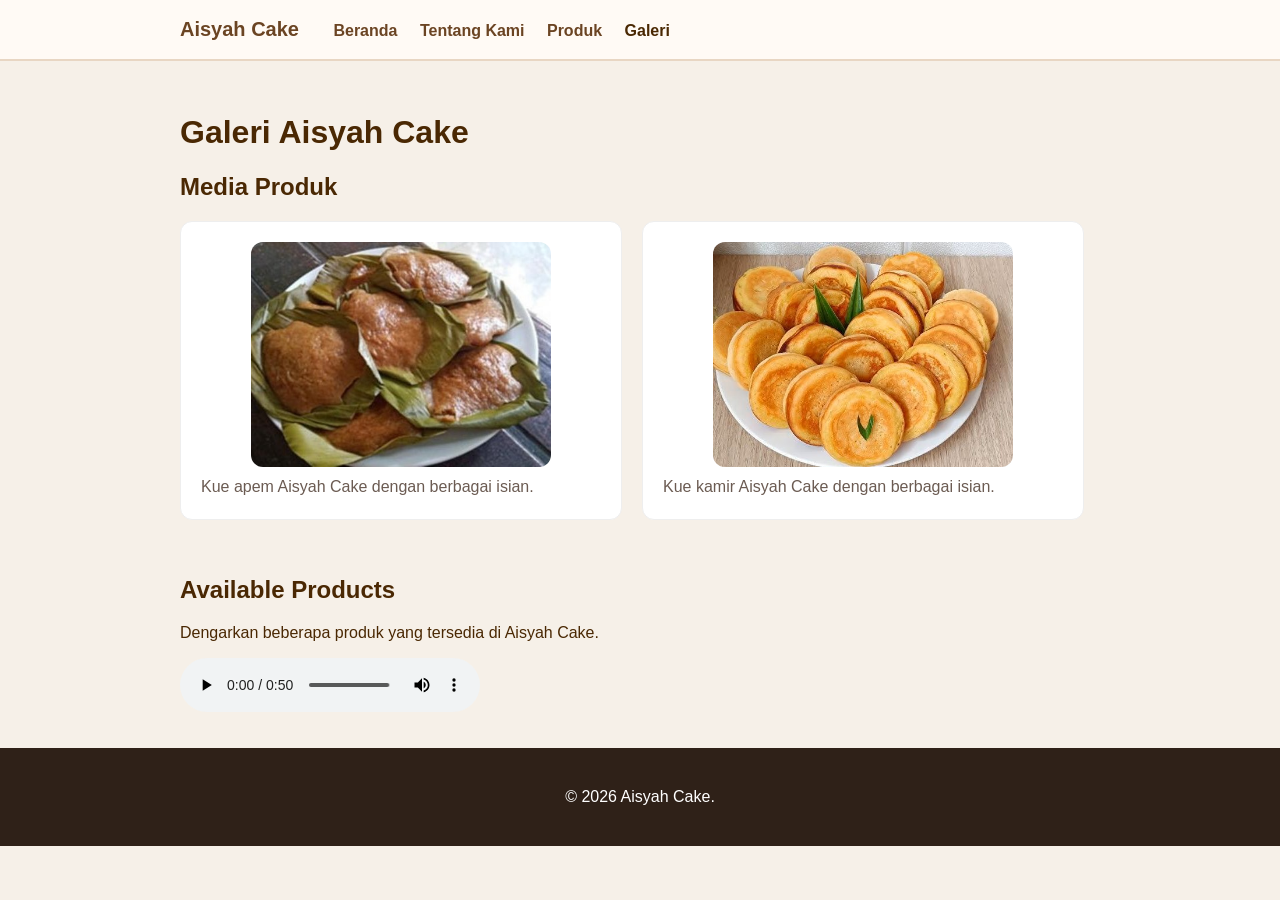
==== galeri.html @ 146e00d0 "feat :menambahkan media tabel dan katalog" ====
<!DOCTYPE html>
<html lang="id">

<head>
    <meta charset="UTF-8">
    <meta name="viewport" content="width=device-width, initial-scale=1.0">
    <title>
        Galeri Aisyah Cake - Website UMKM
    </title>
    <link rel="stylesheet" href="css/style.css">
</head>

<body>
    <a class="skip-link" href="#konten"> Lewati ke konten utama</a>
    <header class="site-header">
        <nav class="nav" aria-label="Navigasi utama">
            <a class="brand" href="index.html">
                Aisyah Cake
            </a>
            <ul>
                <li>
                    <a href="index.html">Beranda</a>
                </li>
                <li>
                    <a href="tentang.html">Tentang Kami</a>
                </li>
                <li>
                    <a href="produk.html">Produk</a>
                </li>
                <li>
                    <a aria-current="page" aria-current="page" href="galeri.html">Galeri</a>
                </li>
            </ul>
        </nav>
    </header>

    <main id="konten" class="page">
        <h1>Galeri Aisyah Cake</h1>
         <section aria-labelledby="media-title">
            <h2 id="media-title">Media Produk </h2>
              <div class="gallery-list">
            <figure class="media-card">
                <img src="assets/images/apem.jpg"
                    alt="Kue apem Aisyah Cake dengan berbagai isian">
                <figcaption>
                    Kue apem Aisyah Cake dengan berbagai isian.
                </figcaption>
            </figure>
            <figure class="media-card">
                <img src="assets/images/kamirpmlg.jpg"
                    alt="Kue kamir Aisyah Cake dengan berbagai isian">
                <figcaption>
                    Kue kamir Aisyah Cake dengan berbagai isian.
                </figcaption>
            </figure>
            <figure class="media-card">
                <img src="assets/images/dongkal.jpeg"
                    alt="Kue dongkal Aisyah Cake dengan berbagai rasa">
                <figcaption>
                    Kue dongkal Aisyah Cake dengan berbagai rasa.
                </figcaption>
            </figure>
            <figure class="media-card">
                <img src="assets/images/ogel.jpg"
                    alt="Kue ogel ogel original Aisyah Cake">
                <figcaption>
                    Ogel Ogel Original Aisyah Cake.
                </figcaption>
            </figure>
            </div>
        </section>

        <section aria-labelledby="audio-title">
            <h2 id="audio-title">
                Available Products
            </h2>
            <p id="audio-note">Dengarkan beberapa produk yang tersedia di Aisyah Cake.</p>
            <audio controls aria-describedby="audio-note" src="assets/audio/aiscake.mp3">
                Browser Anda tidak mendukung pemutar audio.
            </audio>
        </section>

    </main>
    <footer class="site-footer">
        <p> &copy; 2026 Aisyah Cake.</p>
    </footer>

</body>
</html>
---- css/style.css ----
body {
    margin: 0;
    color: #4a2803;
    background: #f6f0e8;
    font-family: Arial, sans-serif;
}

.page {
    max-width: 920px;
    margin: 0 auto;
    padding: 32px 20px;
}


/* HEADER */

.site-header {
    padding: 18px 20px;
    background: #fffaf5;
    border-bottom: 2px solid #e8d6c3;
}

.nav {
    max-width: 920px;
    margin: 0 auto;
}

.brand {
    display: inline-block;
    margin-right: 30px;
    color: #4a2803;
    font-size: 20px;
    font-weight: 800;
    text-decoration: none;
}

.nav ul {
    display: inline-block;
    padding: 0;
    margin: 0;
    list-style: none;
}

.nav li {
    display: inline-block;
    margin-right: 18px;
}

.nav a {
    color: #6b4423;
    text-decoration: none;
    font-weight: 600;
}

.nav a:hover {
    color: #4a2803;
}

.nav a[aria-current="page"] {
    color: #4a2803;
    font-weight: 800;
}


/* SKIP LINK */

.skip-link {
    position: absolute;
    left: -9999px;
    padding: 8px 12px;
    color: white;
    background: #2f2118;
}

.skip-link:focus {
    top: 8px;
    left: 8px;
}


/* FOCUS */

a:focus-visible,
button:focus-visible {
    outline: 3px solid #2563eb;
    outline-offset: 3px;
}


/* HERO */

.hero {
    padding: 36px;
    color: white;
    background: #4a2803;
    border-radius: 24px;
}

.hero img {
    display: block;
    width: 100%;
    max-width: 420px;
    height: auto;
    margin: 24px auto 0;
    border-radius: 16px;
}

.eyebrow {
    margin: 0 0 8px;
    letter-spacing: 0.14em;
    text-transform: uppercase;
}


/* BUTTON */

button {
    padding: 12px 18px;
    color: #4a2803;
    font-weight: 700;
    cursor: pointer;
    background: white;
    border: 0;
    border-radius: 999px;
}


/* IMAGE */

img {
    max-width: 100%;
    height: auto;
}


/* PRODUCT */
.gallery-list {
    display: flex;
    gap: 20px;
    margin-top: 20px;
    overflow-x: auto;
    padding-bottom: 12px;
    scroll-behavior: smooth;
}

.product-list {
    display: grid;
    grid-template-columns: repeat(3, 1fr);
    gap: 20px;
    margin-top: 20px;
}

.product-card {
    padding: 20px;
    background: white;
    border: 1px solid #eee;
    border-radius: 12px;
}

.product-card h3 {
    margin-top: 0;
}

.price {
    font-weight: 700;
}

.product-card figure img {
    display: block;
    width: 100%;
    max-width: 180px;
    height: auto;
    margin: 0 auto;
    border-radius: 12px;
}


/* FIGURE */

figure {
    margin: 0 0 24px;
}

figcaption {
    margin-top: 8px;
    color: #6b5b52;
    line-height: 1.5;
}


/* GALLERY */

.media-card {
    flex: 0 0 400px;
    padding: 20px;
    background: white;
    border: 1px solid #eee;
    border-radius: 12px;
}

.media-card img {
    display: block;
    width: 100%;
    max-width: 300px;
    height: auto;
    margin: 0 auto;
    border-radius: 12px;
}


/* TABLE */

table {
    width: 100%;
    margin-top: 20px;
    background: white;
    border-collapse: collapse;
}

caption {
    margin-bottom: 8px;
    font-weight: 700;
    text-align: left;
}

th,
td {
    padding: 10px;
    text-align: left;
    border: 1px solid #dccbbc;
}

th {
    background: #fffaf5;
}


/* KONTAK */

.kontak {
    padding: 24px;
    margin-top: 40px;
    background: white;
    border: 1px solid #eee;
    border-radius: 12px;
}

.kontak a {
    color: #4a2803;
    font-weight: 700;
}

.kontak a:focus-visible {
    outline: 3px solid #2563eb;
    outline-offset: 3px;
}


/* FOOTER */

.site-footer {
    padding: 24px 20px;
    color: white;
    text-align: center;
    background: #2f2118;
}


/* RESPONSIVE */

@media (max-width: 700px) {
    .product-list {
        grid-template-columns: 1fr;
    }

    .gallery-list {
        grid-template-columns: 1fr;
    }
}
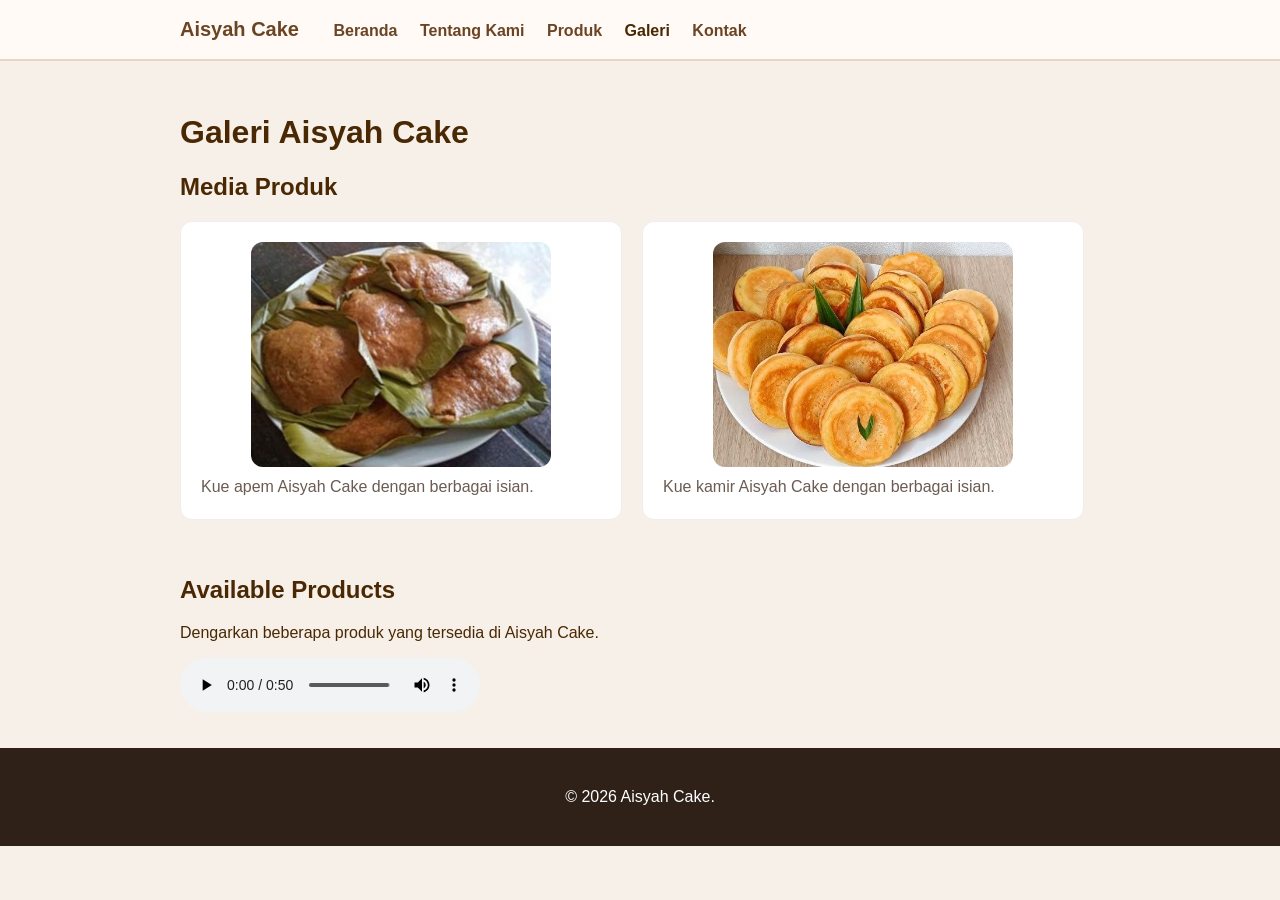
==== commit 16a3bdfd: "feat(P04): tambah form preferensi kontak dan validasi" ====
--- a/galeri.html
+++ b/galeri.html
@@ -29,6 +29,9 @@
                 </li>
                 <li>
                     <a aria-current="page" aria-current="page" href="galeri.html">Galeri</a>
+                </li>
+                <li>
+                    <a href="kontak.html">Kontak</a>
                 </li>
             </ul>
         </nav>
--- a/css/style.css
+++ b/css/style.css
@@ -276,4 +276,22 @@
     .gallery-list {
         grid-template-columns: 1fr;
     }
+}
+
+/* FORM */
+.field {
+     margin-bottom: 16px; 
+    }
+.field label {
+     display: block;
+     margin-bottom: 6px; 
+    }
+fieldset { 
+     margin: 0 0 16px; 
+    }
+#preview-form { 
+    padding: 16px; 
+    white-space: pre-wrap; 
+    background: white; 
+    border: 1px solid #dccbbc; 
 }
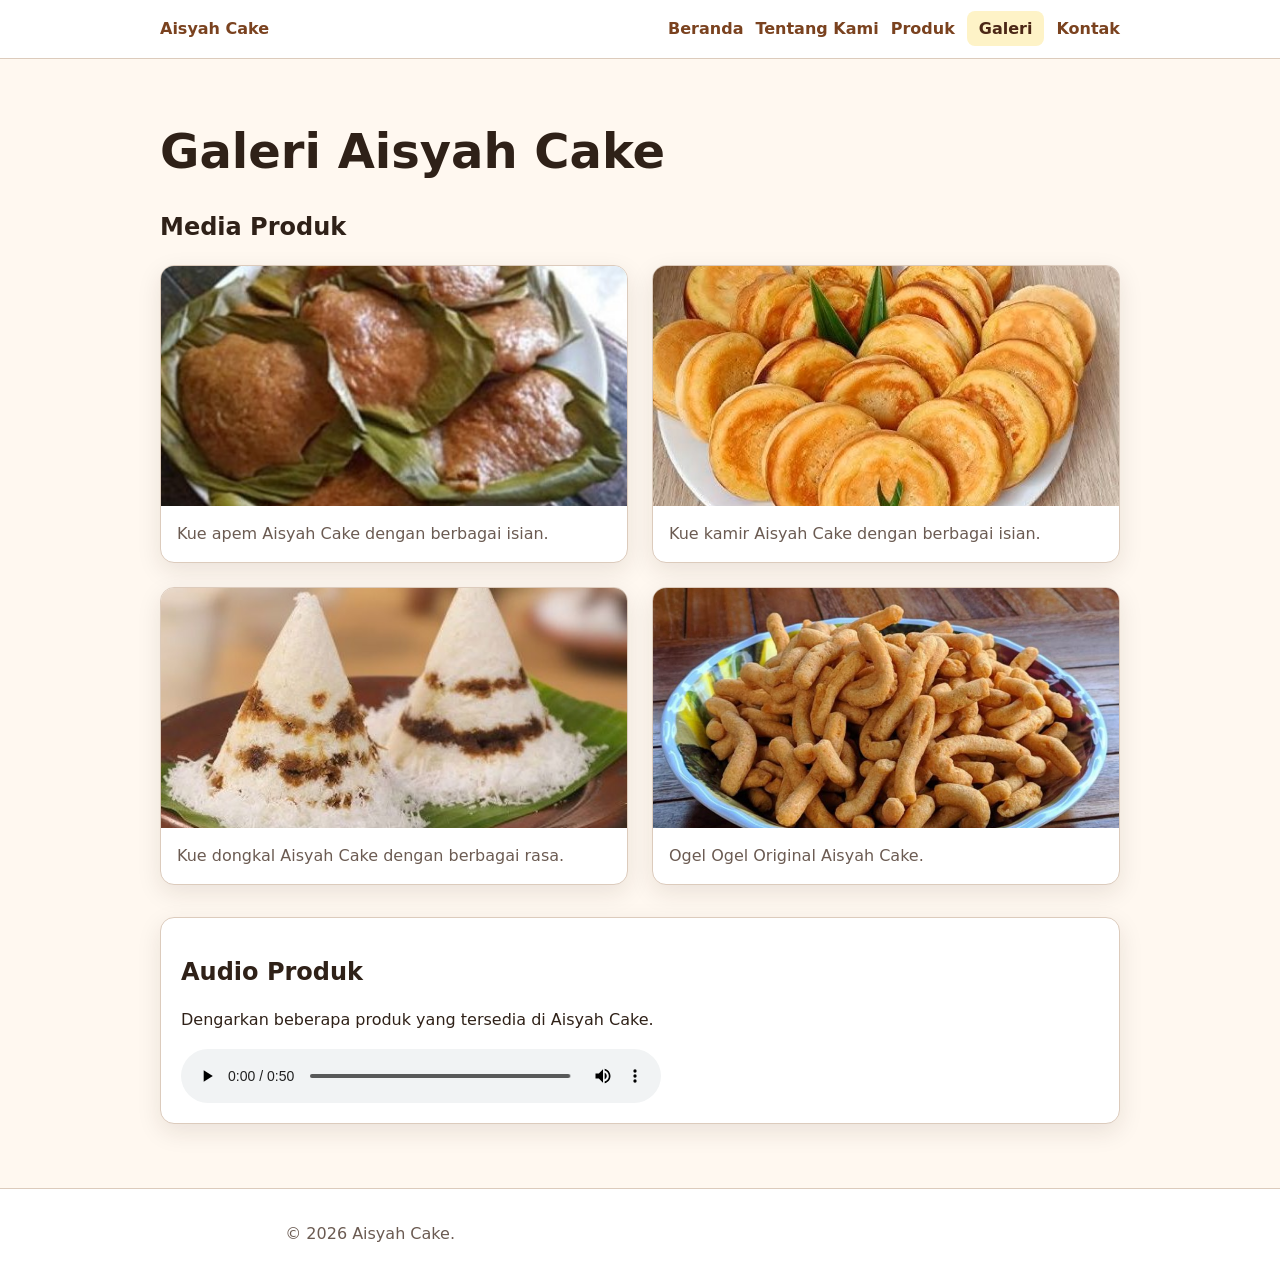
==== commit 46e43c9f: "feat(p06): implementasi layout grid dan flexbox" ====
--- a/galeri.html
+++ b/galeri.html
@@ -28,7 +28,7 @@
                     <a href="produk.html">Produk</a>
                 </li>
                 <li>
-                    <a aria-current="page" aria-current="page" href="galeri.html">Galeri</a>
+                    <a aria-current="page" href="galeri.html">Galeri</a>
                 </li>
                 <li>
                     <a href="kontak.html">Kontak</a>
@@ -73,15 +73,16 @@
             </div>
         </section>
 
-        <section aria-labelledby="audio-title">
-            <h2 id="audio-title">
-                Available Products
-            </h2>
-            <p id="audio-note">Dengarkan beberapa produk yang tersedia di Aisyah Cake.</p>
-            <audio controls aria-describedby="audio-note" src="assets/audio/aiscake.mp3">
-                Browser Anda tidak mendukung pemutar audio.
-            </audio>
-        </section>
+<section aria-labelledby="audio-title" class="gallery-audio">
+    <h2 id="audio-title">Audio Produk</h2>
+    <p id="audio-note">
+        Dengarkan beberapa produk yang tersedia di Aisyah Cake.
+    </p>
+    <audio
+        controls
+        aria-describedby="audio-note"
+        src="assets/audio/aiscake.mp3">Browser Anda tidak mendukung pemutar audio.</audio>
+</section>
 
     </main>
     <footer class="site-footer">
--- a/css/style.css
+++ b/css/style.css
@@ -1,297 +1,618 @@
+:root {
+    /* Token warna */
+    --color-primary: #7a421f;
+    --color-primary-strong: #4b2715;
+    --color-text: #2f2118;
+    --color-muted: #6b5b52;
+    --color-surface: #ffffff;
+    --color-surface-soft: #fff8f0;
+    --color-border: #dccbbc;
+    --color-focus: #1d4ed8;
+
+    /* Token tugas mandiri */
+    --color-accent: #d97706;
+    --color-success: #166534;
+    --color-success-soft: #f0fdf4;
+    --color-danger: #b91c1c;
+    --color-danger-soft: #fef2f2;
+
+    /* Token spasi */
+    --space-1: 0.5rem;
+    --space-2: 0.75rem;
+    --space-3: 1rem;
+    --space-4: 1.5rem;
+    --space-5: 2rem;
+    --space-6: 2.5rem;
+
+    /* Token radius dan bayangan */
+    --radius-sm: 0.5rem;
+    --radius-md: 0.875rem;
+    --radius-lg: 1.25rem;
+    --shadow-card: 0 0.5rem 1.5rem rgb(47 33 24 / 0.1);
+}
+
+*,
+*::before,
+*::after {
+    box-sizing: border-box;
+}
+
+html {
+    color-scheme: light;
+}
+
 body {
     margin: 0;
-    color: #4a2803;
-    background: #f6f0e8;
-    font-family: Arial, sans-serif;
-}
-
-.page {
-    max-width: 920px;
-    margin: 0 auto;
-    padding: 32px 20px;
-}
-
-
-/* HEADER */
-
-.site-header {
-    padding: 18px 20px;
-    background: #fffaf5;
-    border-bottom: 2px solid #e8d6c3;
-}
-
-.nav {
-    max-width: 920px;
-    margin: 0 auto;
-}
-
-.brand {
-    display: inline-block;
-    margin-right: 30px;
-    color: #4a2803;
-    font-size: 20px;
-    font-weight: 800;
-    text-decoration: none;
-}
-
-.nav ul {
-    display: inline-block;
-    padding: 0;
-    margin: 0;
-    list-style: none;
-}
-
-.nav li {
-    display: inline-block;
-    margin-right: 18px;
-}
-
-.nav a {
-    color: #6b4423;
-    text-decoration: none;
-    font-weight: 600;
-}
-
-.nav a:hover {
-    color: #4a2803;
-}
-
-.nav a[aria-current="page"] {
-    color: #4a2803;
-    font-weight: 800;
-}
-
-
-/* SKIP LINK */
-
-.skip-link {
-    position: absolute;
-    left: -9999px;
-    padding: 8px 12px;
-    color: white;
-    background: #2f2118;
-}
-
-.skip-link:focus {
-    top: 8px;
-    left: 8px;
-}
-
-
-/* FOCUS */
-
-a:focus-visible,
-button:focus-visible {
-    outline: 3px solid #2563eb;
-    outline-offset: 3px;
-}
-
-
-/* HERO */
-
-.hero {
-    padding: 36px;
-    color: white;
-    background: #4a2803;
-    border-radius: 24px;
-}
-
-.hero img {
-    display: block;
-    width: 100%;
-    max-width: 420px;
-    height: auto;
-    margin: 24px auto 0;
-    border-radius: 16px;
-}
-
-.eyebrow {
-    margin: 0 0 8px;
-    letter-spacing: 0.14em;
-    text-transform: uppercase;
-}
-
-
-/* BUTTON */
-
-button {
-    padding: 12px 18px;
-    color: #4a2803;
-    font-weight: 700;
-    cursor: pointer;
-    background: white;
-    border: 0;
-    border-radius: 999px;
-}
-
-
-/* IMAGE */
-
+    color: var(--color-text);
+    background: var(--color-surface-soft);
+    font-family: system-ui, -apple-system, BlinkMacSystemFont, "Segoe UI", sans-serif;
+    font-size: 1rem;
+    line-height: 1.6;
+}
+
+/* Media, tautan, dan fokus keyboard */
 img {
     max-width: 100%;
     height: auto;
 }
 
-
-/* PRODUCT */
-.gallery-list {
+a {
+    color: var(--color-primary);
+}
+
+a:hover {
+    color: var(--color-primary-strong);
+}
+
+:focus-visible {
+    outline: 3px solid var(--color-focus);
+    outline-offset: 3px;
+}
+
+/* Skip link */
+.skip-link {
+    position: absolute;
+    top: -5rem;
+    left: var(--space-3);
+    padding: var(--space-2) var(--space-3);
+    color: var(--color-surface);
+    background: var(--color-text);
+}
+
+.skip-link:focus {
+    top: var(--space-3);
+}
+
+/* Header dan navigasi Flexbox */
+.site-header,
+.site-footer {
+    padding: var(--space-3) var(--space-4);
+    background: var(--color-surface);
+    border-bottom: 1px solid var(--color-border);
+}
+
+.nav,
+.page {
+    width: min(100% - 2rem, 60rem);
+    margin-inline: auto;
+}
+
+.nav {
     display: flex;
-    gap: 20px;
-    margin-top: 20px;
-    overflow-x: auto;
-    padding-bottom: 12px;
-    scroll-behavior: smooth;
+    align-items: center;
+    justify-content: space-between;
+    flex-wrap: wrap;
+    gap: var(--space-3);
+}
+
+.brand {
+    display: inline-block;
+    flex-shrink: 0;
+    margin: 0;
+    color: var(--color-text);
+    font-weight: 800;
+    text-decoration: none;
+}
+
+.nav ul {
+    display: flex;
+    align-items: center;
+    flex-wrap: wrap;
+    gap: var(--space-2);
+    padding: 0;
+    margin: 0;
+    list-style: none;
+}
+
+.nav li {
+    margin: 0;
+}
+
+.nav a {
+    color: var(--color-primary);
+    font-weight: 600;
+    text-decoration: none;
+}
+
+.nav a:hover {
+    color: var(--color-primary-strong);
+}
+
+.nav a[aria-current="page"] {
+    padding: var(--space-1) var(--space-2);
+    color: var(--color-primary-strong);
+    font-weight: 700;
+    background: #fef3c7;
+    border-radius: var(--radius-sm);
+}
+
+.page {
+    padding-block: var(--space-5);
+}
+
+/* Tipografi */
+h1,
+h2,
+h3 {
+    line-height: 1.2;
+    text-wrap: balance;
+}
+
+h1 {
+    font-size: clamp(2rem, 6vw, 3rem);
+}
+
+p,
+li {
+    max-width: 68ch;
+}
+
+.eyebrow {
+    color: var(--color-primary);
+    font-weight: 800;
+    letter-spacing: 0.08em;
+    text-transform: uppercase;
+}
+
+.price {
+    color: var(--color-primary-strong);
+    font-weight: 800;
+}
+
+/* Tombol */
+.button,
+button {
+    display: inline-block;
+    padding: var(--space-2) var(--space-3);
+    color: var(--color-surface);
+    font: inherit;
+    font-weight: 700;
+    text-decoration: none;
+    cursor: pointer;
+    background: var(--color-primary);
+    border: 0;
+    border-radius: var(--radius-sm);
+}
+
+.button:hover,
+button:hover {
+    color: var(--color-surface);
+    background: var(--color-primary-strong);
+}
+
+/* Hero Beranda CSS Grid */
+.hero {
+    display: grid;
+    grid-template-columns: minmax(0, 1.2fr) minmax(0, 0.8fr);
+    align-items: center;
+    gap: var(--space-5);
+    padding: var(--space-5);
+    color: var(--color-surface);
+    background: var(--color-primary);
+    border: 2px solid var(--color-accent);
+    border-radius: var(--radius-lg);
+}
+
+.hero-content,
+.hero-media {
+    min-width: 0;
+}
+
+.hero-content h1 {
+    margin-block: var(--space-2);
+}
+
+.hero-content p {
+    max-width: 55ch;
+}
+
+.hero .eyebrow {
+    color: #fef3c7;
+}
+
+.hero-media img {
+    display: block;
+    width: 100%;
+    max-width: none;
+    height: auto;
+    margin: 0;
+    border-radius: var(--radius-md);
+}
+
+.hero #promoButton {
+    color: var(--color-text);
+    background: #fef3c7;
+}
+
+.hero #promoButton:hover {
+    color: var(--color-text);
+    background: #fde68a;
+}
+
+/* Gaya dasar Card */
+.product-card,
+.media-card {
+    padding: var(--space-3);
+    background: var(--color-surface);
+    border: 1px solid var(--color-border);
+    border-radius: var(--radius-md);
+    box-shadow: var(--shadow-card);
+}
+
+/* Produk unggulan dan kartu Grid + Flexbox */
+.produk-unggulan,
+.kontak {
+    margin-top: var(--space-5);
+}
+
+.produk-unggulan > h2 {
+    margin-bottom: var(--space-4);
 }
 
 .product-list {
     display: grid;
-    grid-template-columns: repeat(3, 1fr);
-    gap: 20px;
-    margin-top: 20px;
+    grid-template-columns: repeat(3, minmax(0, 1fr));
+    align-items: stretch;
+    gap: var(--space-4);
 }
 
 .product-card {
-    padding: 20px;
-    background: white;
-    border: 1px solid #eee;
-    border-radius: 12px;
+    display: flex;
+    flex-direction: column;
+    min-width: 0;
+    margin: 0;
 }
 
 .product-card h3 {
-    margin-top: 0;
-}
-
-.price {
-    font-weight: 700;
+    margin-top: var(--space-3);
+    margin-bottom: var(--space-2);
+}
+
+.product-card figure {
+    margin: 0;
 }
 
 .product-card figure img {
     display: block;
     width: 100%;
-    max-width: 180px;
+    max-width: none;
     height: auto;
     margin: 0 auto;
-    border-radius: 12px;
-}
-
-
-/* FIGURE */
+    border-radius: var(--radius-md);
+}
+
+.product-card p {
+    overflow-wrap: break-word;
+}
+
+.product-card .price {
+    margin-top: auto;
+    padding-top: var(--space-2);
+}
+
+/* Tentang Kami Grid */
+.about-intro {
+    display: grid;
+    grid-template-columns: minmax(0, 1.1fr) minmax(0, 0.9fr);
+    align-items: center;
+    gap: var(--space-5);
+    margin-bottom: var(--space-5);
+}
+
+.about-content,
+.about-image {
+    min-width: 0;
+}
+
+.about-image img {
+    display: block;
+    width: 100%;
+    height: auto;
+    border-radius: var(--radius-md);
+    object-fit: cover;
+}
+
+.about-values {
+    padding: var(--space-4);
+    margin-bottom: var(--space-5);
+    background: var(--color-surface-soft);
+    border: 1px solid var(--color-border);
+    border-radius: var(--radius-md);
+}
+
+.about-values ul {
+    padding-left: var(--space-4);
+    line-height: 1.9;
+}
+
+/* Kategori dan daftar harga produk */
+.product-categories,
+.product-prices {
+    margin-block: var(--space-5);
+}
+
+.category-list {
+    display: flex;
+    flex-wrap: wrap;
+    gap: var(--space-2);
+    padding: 0;
+    list-style: none;
+}
+
+.category-list li {
+    padding: 0.6rem 1rem;
+    color: var(--color-primary);
+    background: #fff3e6;
+    border: 1px solid #e5c8ad;
+    border-radius: 999px;
+}
+
+.table-wrapper {
+    width: 100%;
+    overflow-x: auto;
+}
+
+table {
+    width: 100%;
+    margin-block: var(--space-3);
+    background: var(--color-surface);
+    border: 1px solid var(--color-border);
+    border-collapse: collapse;
+    box-shadow: var(--shadow-card);
+}
+
+.table-wrapper table {
+    margin-top: 0;
+}
+
+caption {
+    padding: var(--space-2);
+    margin-bottom: var(--space-2);
+    color: var(--color-muted);
+    font-weight: 700;
+    text-align: left;
+}
+
+th,
+td {
+    padding: var(--space-2);
+    text-align: left;
+    vertical-align: top;
+    background: var(--color-surface);
+    border: 1px solid var(--color-border);
+}
+
+th {
+    background: var(--color-surface-soft);
+}
+
+.table-wrapper thead th {
+    color: var(--color-surface);
+    background: var(--color-primary);
+}
+
+.table-wrapper tbody tr:nth-child(even) th,
+.table-wrapper tbody tr:nth-child(even) td {
+    background: var(--color-surface-soft);
+}
+
+/* Galeri CSS Grid */
+.gallery-list {
+    display: grid;
+    grid-template-columns: repeat(2, minmax(0, 1fr));
+    gap: var(--space-4);
+    margin-top: var(--space-4);
+}
+
+.media-card {
+    min-width: 0;
+    margin: 0;
+    padding: 0;
+    overflow: hidden;
+}
 
 figure {
-    margin: 0 0 24px;
-}
-
-figcaption {
-    margin-top: 8px;
-    color: #6b5b52;
-    line-height: 1.5;
-}
-
-
-/* GALLERY */
-
-.media-card {
-    flex: 0 0 400px;
-    padding: 20px;
-    background: white;
-    border: 1px solid #eee;
-    border-radius: 12px;
+    margin: 0;
 }
 
 .media-card img {
     display: block;
     width: 100%;
-    max-width: 300px;
-    height: auto;
-    margin: 0 auto;
-    border-radius: 12px;
-}
-
-
-/* TABLE */
-
-table {
-    width: 100%;
-    margin-top: 20px;
-    background: white;
-    border-collapse: collapse;
-}
-
-caption {
-    margin-bottom: 8px;
+    height: 15rem;
+    object-fit: cover;
+}
+
+figcaption {
+    padding: var(--space-3);
+    color: var(--color-muted);
+    line-height: 1.5;
+}
+
+audio {
+    max-width: 100%;
+}
+
+.gallery-audio {
+    padding: 1.25rem;
+    margin-top: var(--space-5);
+    background: var(--color-surface);
+    border: 1px solid var(--color-border);
+    border-radius: var(--radius-md);
+    box-shadow: var(--shadow-card);
+}
+
+.gallery-audio audio {
+    display: block;
+    width: 100%;
+    max-width: 30rem;
+}
+
+/* Kontak dan formulir */
+.kontak {
+    padding: var(--space-4);
+    background: var(--color-surface);
+    border: 1px solid var(--color-border);
+    border-radius: var(--radius-md);
+    box-shadow: var(--shadow-card);
+}
+
+.kontak a {
+    color: var(--color-primary);
     font-weight: 700;
-    text-align: left;
-}
-
-th,
-td {
-    padding: 10px;
-    text-align: left;
-    border: 1px solid #dccbbc;
-}
-
-th {
-    background: #fffaf5;
-}
-
-
-/* KONTAK */
-
-.kontak {
-    padding: 24px;
-    margin-top: 40px;
-    background: white;
-    border: 1px solid #eee;
-    border-radius: 12px;
-}
-
-.kontak a {
-    color: #4a2803;
+}
+
+#form-kontak {
+    display: grid;
+    grid-template-columns: repeat(2, minmax(0, 1fr));
+    gap: 1.25rem;
+    padding: var(--space-3);
+    margin-top: var(--space-4);
+    background: var(--color-surface);
+    border: 1px solid var(--color-border);
+    border-radius: var(--radius-md);
+    box-shadow: var(--shadow-card);
+}
+
+#form-kontak .field {
+    display: flex;
+    flex-direction: column;
+    gap: 0.45rem;
+    min-width: 0;
+    margin: 0;
+}
+
+.field label,
+legend {
+    display: block;
+    margin-bottom: var(--space-1);
     font-weight: 700;
 }
 
+#form-kontak input:not([type="radio"]),
+#form-kontak select,
+#form-kontak textarea {
+    width: 100%;
+    max-width: 100%;
+    padding: var(--space-2);
+    color: inherit;
+    font: inherit;
+    background: var(--color-surface);
+    border: 1px solid var(--color-border);
+    border-radius: var(--radius-sm);
+}
+
+input[type="radio"],
+input[type="checkbox"] {
+    width: auto;
+}
+
+fieldset {
+    min-width: 0;
+    padding: var(--space-3);
+    margin: 0 0 var(--space-3);
+    border: 1px solid var(--color-border);
+    border-radius: var(--radius-sm);
+}
+
+#form-kontak fieldset {
+    display: flex;
+    flex-direction: column;
+    gap: var(--space-2);
+    margin: 0;
+    padding: var(--space-3);
+    border-radius: var(--radius-md);
+}
+
+#form-kontak legend {
+    padding: 0 0.35rem;
+}
+
+#form-kontak .field:has(textarea),
+#form-kontak button {
+    grid-column: 1 / -1;
+}
+
+#form-kontak textarea {
+    resize: vertical;
+}
+
+#form-kontak button {
+    justify-self: start;
+}
+
+#form-kontak button:hover {
+    background: var(--color-primary-strong);
+}
+
+#form-kontak input:focus-visible,
+#form-kontak select:focus-visible,
+#form-kontak textarea:focus-visible,
+#form-kontak button:focus-visible,
+.nav a:focus-visible,
+.hero button:focus-visible,
 .kontak a:focus-visible {
-    outline: 3px solid #2563eb;
+    outline: 3px solid var(--color-focus);
     outline-offset: 3px;
 }
 
-
-/* FOOTER */
-
+/* Preview form dan status */
+.contact-preview {
+    margin-top: var(--space-5);
+}
+
+#preview-form {
+    overflow-x: auto;
+    padding: var(--space-3);
+    white-space: pre-wrap;
+    overflow-wrap: anywhere;
+    background: var(--color-surface);
+    border: 1px solid var(--color-border);
+    border-radius: var(--radius-sm);
+}
+
+#preview-form.status-success {
+    margin-block: var(--space-3);
+    padding: var(--space-2) var(--space-3);
+    color: var(--color-success);
+    background: var(--color-success-soft);
+    border: 2px solid var(--color-success);
+    font-weight: 700;
+}
+
+#preview-form.status-danger {
+    margin-block: var(--space-3);
+    padding: var(--space-2) var(--space-3);
+    color: var(--color-danger);
+    background: var(--color-danger-soft);
+    border: 2px solid var(--color-danger);
+    font-weight: 700;
+}
+
+/* Footer */
 .site-footer {
-    padding: 24px 20px;
-    color: white;
+    margin-top: var(--space-5);
+    color: var(--color-muted);
     text-align: center;
-    background: #2f2118;
-}
-
-
-/* RESPONSIVE */
-
-@media (max-width: 700px) {
-    .product-list {
-        grid-template-columns: 1fr;
-    }
-
-    .gallery-list {
-        grid-template-columns: 1fr;
-    }
-}
-
-/* FORM */
-.field {
-     margin-bottom: 16px; 
-    }
-.field label {
-     display: block;
-     margin-bottom: 6px; 
-    }
-fieldset { 
-     margin: 0 0 16px; 
-    }
-#preview-form { 
-    padding: 16px; 
-    white-space: pre-wrap; 
-    background: white; 
-    border: 1px solid #dccbbc; 
-}+    border-top: 1px solid var(--color-border);
+    border-bottom: 0;
+}
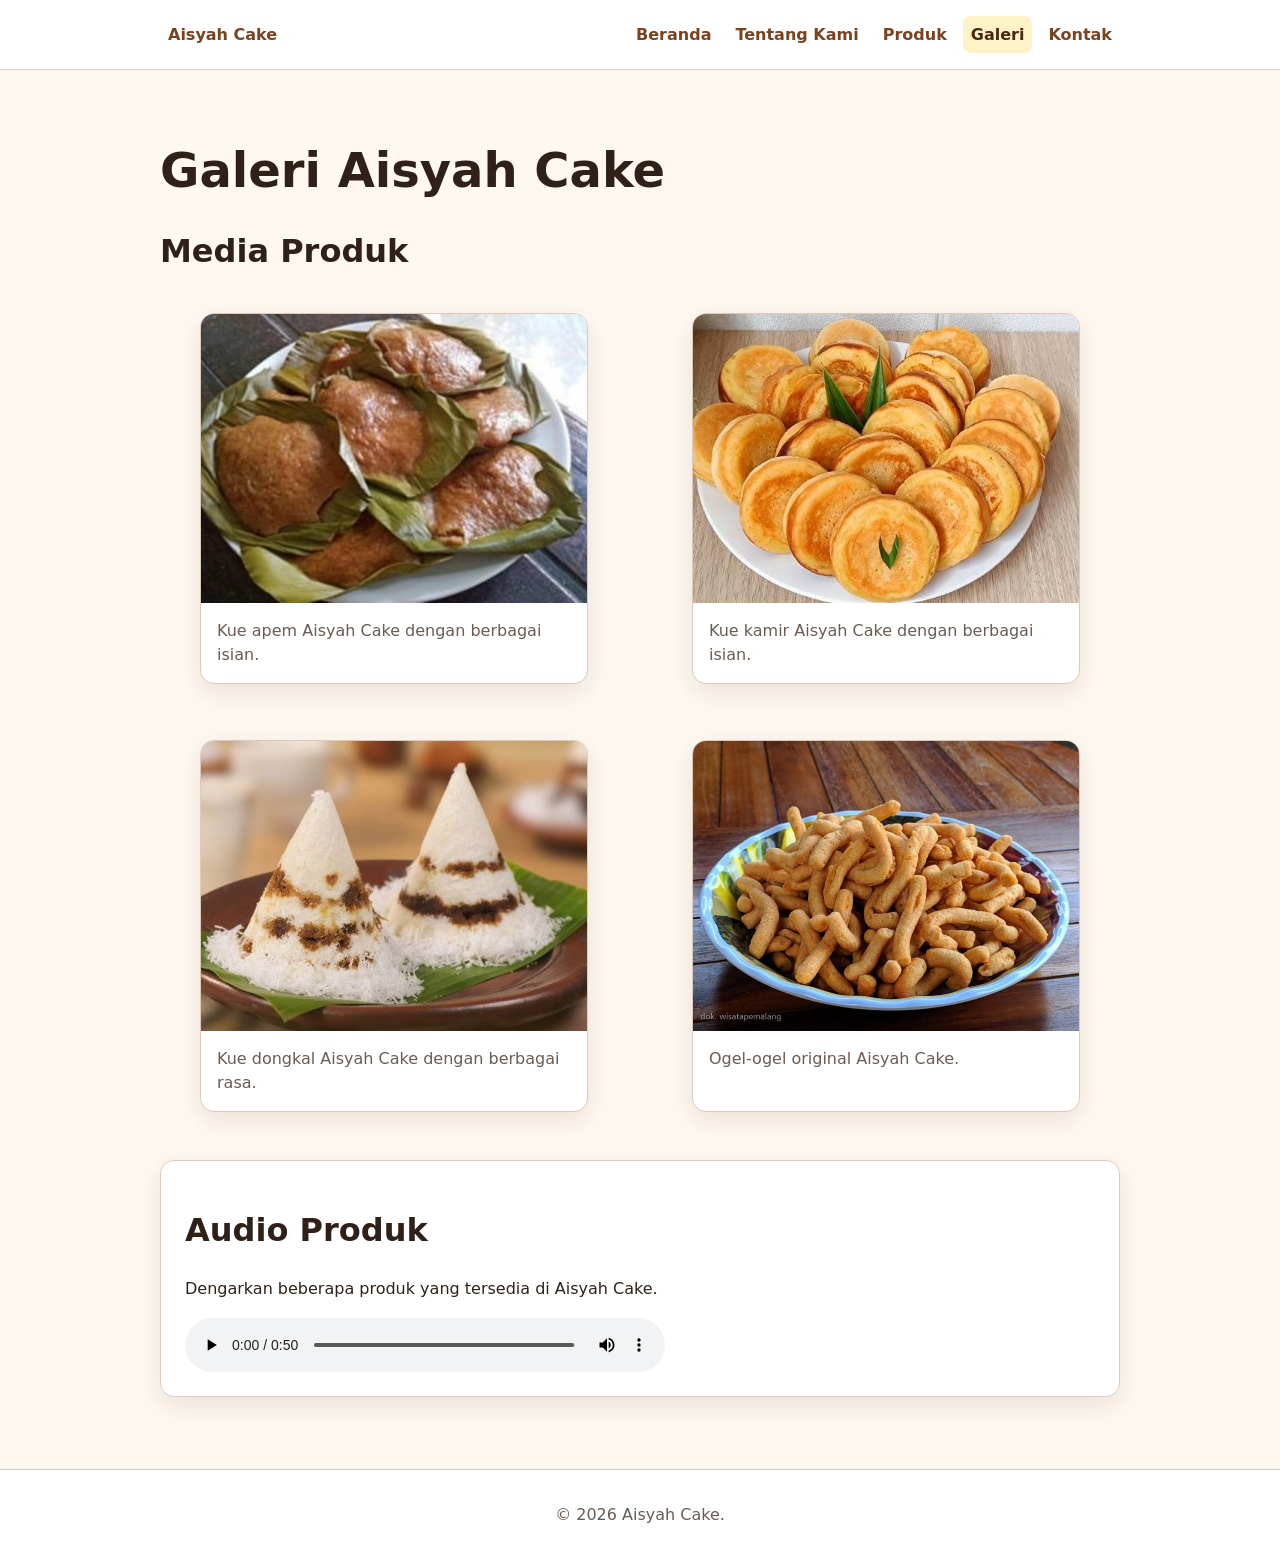
==== commit c418f2d5: "feat(p07): audit responsivitas website" ====
--- a/galeri.html
+++ b/galeri.html
@@ -1,93 +1,43 @@
 <!DOCTYPE html>
 <html lang="id">
-
 <head>
-    <meta charset="UTF-8">
-    <meta name="viewport" content="width=device-width, initial-scale=1.0">
-    <title>
-        Galeri Aisyah Cake - Website UMKM
-    </title>
-    <link rel="stylesheet" href="css/style.css">
+  <meta charset="UTF-8">
+  <meta name="viewport" content="width=device-width, initial-scale=1">
+  <meta name="description" content="Galeri produk dan audio Aisyah Cake.">
+  <title>Galeri Aisyah Cake - Website UMKM</title>
+  <link rel="stylesheet" href="css/style.css">
 </head>
-
 <body>
-    <a class="skip-link" href="#konten"> Lewati ke konten utama</a>
-    <header class="site-header">
-        <nav class="nav" aria-label="Navigasi utama">
-            <a class="brand" href="index.html">
-                Aisyah Cake
-            </a>
-            <ul>
-                <li>
-                    <a href="index.html">Beranda</a>
-                </li>
-                <li>
-                    <a href="tentang.html">Tentang Kami</a>
-                </li>
-                <li>
-                    <a href="produk.html">Produk</a>
-                </li>
-                <li>
-                    <a aria-current="page" href="galeri.html">Galeri</a>
-                </li>
-                <li>
-                    <a href="kontak.html">Kontak</a>
-                </li>
-            </ul>
-        </nav>
-    </header>
-
-    <main id="konten" class="page">
-        <h1>Galeri Aisyah Cake</h1>
-         <section aria-labelledby="media-title">
-            <h2 id="media-title">Media Produk </h2>
-              <div class="gallery-list">
-            <figure class="media-card">
-                <img src="assets/images/apem.jpg"
-                    alt="Kue apem Aisyah Cake dengan berbagai isian">
-                <figcaption>
-                    Kue apem Aisyah Cake dengan berbagai isian.
-                </figcaption>
-            </figure>
-            <figure class="media-card">
-                <img src="assets/images/kamirpmlg.jpg"
-                    alt="Kue kamir Aisyah Cake dengan berbagai isian">
-                <figcaption>
-                    Kue kamir Aisyah Cake dengan berbagai isian.
-                </figcaption>
-            </figure>
-            <figure class="media-card">
-                <img src="assets/images/dongkal.jpeg"
-                    alt="Kue dongkal Aisyah Cake dengan berbagai rasa">
-                <figcaption>
-                    Kue dongkal Aisyah Cake dengan berbagai rasa.
-                </figcaption>
-            </figure>
-            <figure class="media-card">
-                <img src="assets/images/ogel.jpg"
-                    alt="Kue ogel ogel original Aisyah Cake">
-                <figcaption>
-                    Ogel Ogel Original Aisyah Cake.
-                </figcaption>
-            </figure>
-            </div>
-        </section>
-
-<section aria-labelledby="audio-title" class="gallery-audio">
-    <h2 id="audio-title">Audio Produk</h2>
-    <p id="audio-note">
-        Dengarkan beberapa produk yang tersedia di Aisyah Cake.
-    </p>
-    <audio
-        controls
-        aria-describedby="audio-note"
-        src="assets/audio/aiscake.mp3">Browser Anda tidak mendukung pemutar audio.</audio>
-</section>
-
-    </main>
-    <footer class="site-footer">
-        <p> &copy; 2026 Aisyah Cake.</p>
-    </footer>
-
+  <a class="skip-link" href="#konten">Lewati ke konten utama</a>
+  <header class="site-header">
+    <nav class="nav" aria-label="Navigasi utama">
+      <a class="brand" href="index.html">Aisyah Cake</a>
+      <ul>
+        <li><a href="index.html">Beranda</a></li>
+        <li><a href="tentang.html">Tentang Kami</a></li>
+        <li><a href="produk.html">Produk</a></li>
+        <li><a aria-current="page" href="galeri.html">Galeri</a></li>
+        <li><a href="kontak.html">Kontak</a></li>
+      </ul>
+    </nav>
+  </header>
+  <main id="konten" class="page">
+    <h1>Galeri Aisyah Cake</h1>
+    <section aria-labelledby="media-title">
+      <h2 id="media-title">Media Produk</h2>
+      <div class="gallery-list">
+        <figure class="media-card"><img src="assets/images/apem.jpg" width="640" height="480" alt="Kue apem Aisyah Cake dengan berbagai isian"><figcaption>Kue apem Aisyah Cake dengan berbagai isian.</figcaption></figure>
+        <figure class="media-card"><img src="assets/images/kamirpmlg.jpg" width="640" height="480" alt="Kue kamir Aisyah Cake dengan berbagai isian"><figcaption>Kue kamir Aisyah Cake dengan berbagai isian.</figcaption></figure>
+        <figure class="media-card"><img src="assets/images/dongkal.jpeg" width="640" height="480" alt="Kue dongkal Aisyah Cake dengan berbagai rasa"><figcaption>Kue dongkal Aisyah Cake dengan berbagai rasa.</figcaption></figure>
+        <figure class="media-card"><img src="assets/images/ogel.jpg" width="640" height="480" alt="Ogel-ogel original Aisyah Cake"><figcaption>Ogel-ogel original Aisyah Cake.</figcaption></figure>
+      </div>
+    </section>
+    <section aria-labelledby="audio-title" class="gallery-audio">
+      <h2 id="audio-title">Audio Produk</h2>
+      <p id="audio-note">Dengarkan beberapa produk yang tersedia di Aisyah Cake.</p>
+      <audio controls preload="metadata" aria-describedby="audio-note" src="assets/audio/aiscake.mp3">Browser Anda tidak mendukung pemutar audio.</audio>
+    </section>
+  </main>
+  <footer class="site-footer"><p>© 2026 Aisyah Cake.</p></footer>
 </body>
-</html>+</html>
--- a/css/style.css
+++ b/css/style.css
@@ -1,618 +1,163 @@
 :root {
-    /* Token warna */
-    --color-primary: #7a421f;
-    --color-primary-strong: #4b2715;
-    --color-text: #2f2118;
-    --color-muted: #6b5b52;
-    --color-surface: #ffffff;
-    --color-surface-soft: #fff8f0;
-    --color-border: #dccbbc;
-    --color-focus: #1d4ed8;
+  --color-primary: #7a421f;
+  --color-primary-strong: #4b2715;
+  --color-text: #2f2118;
+  --color-muted: #6b5b52;
+  --color-surface: #fff;
+  --color-surface-soft: #fff8f0;
+  --color-border: #dccbbc;
+  --color-focus: #1d4ed8;
+  --color-accent: #d97706;
+  --color-success: #166534;
+  --color-success-soft: #f0fdf4;
+  --color-danger: #b91c1c;
+  --color-danger-soft: #fef2f2;
+  --space-1: .5rem;
+  --space-2: .75rem;
+  --space-3: 1rem;
+  --space-4: 1.5rem;
+  --space-5: 2rem;
+  --space-6: 2.5rem;
+  --radius-sm: .5rem;
+  --radius-md: .875rem;
+  --radius-lg: 1.25rem;
+  --shadow-card: 0 .5rem 1.5rem rgb(47 33 24 / 10%);
+  --page-gutter: clamp(1rem, 4vw, 2rem);
+  --content-width: 60rem;
+}
+*, *::before, *::after { box-sizing: border-box; }
+html { color-scheme: light; scroll-behavior: smooth; }
+body {
+  margin: 0; color: var(--color-text); background: var(--color-surface-soft);
+  font-family: system-ui, -apple-system, BlinkMacSystemFont, "Segoe UI", sans-serif;
+  font-size: 1rem; line-height: 1.6; overflow-wrap: anywhere;
+}
+img, video, iframe { display: block; max-width: 100%; height: auto; }
+img { object-fit: cover; }
+audio { display: block; width: 100%; max-width: 30rem; }
+a { color: var(--color-primary); }
+a:hover { color: var(--color-primary-strong); }
+:focus-visible { outline: 3px solid var(--color-focus); outline-offset: 3px; }
+.skip-link {
+  position: absolute; z-index: 10; top: -5rem; left: var(--page-gutter);
+  padding: var(--space-2) var(--space-3); color: var(--color-surface);
+  background: var(--color-text); border-radius: var(--radius-sm);
+}
+.skip-link:focus { top: var(--space-3); }
+.site-header, .site-footer {
+  padding: var(--space-3) var(--page-gutter); background: var(--color-surface);
+  border-bottom: 1px solid var(--color-border);
+}
+.nav, .page { width: min(100% - 2 * var(--page-gutter), var(--content-width)); margin-inline: auto; }
+.nav { display: flex; flex-direction: column; align-items: flex-start; gap: var(--space-3); }
+.brand { color: var(--color-text); font-weight: 800; text-decoration: none; }
+.nav ul {
+  display: flex; flex-wrap: wrap; gap: var(--space-1); width: 100%;
+  padding: 0; margin: 0; list-style: none;
+}
+.nav li { min-width: 0; margin: 0; }
+.nav a { display: inline-block; padding: .35rem .5rem; color: var(--color-primary); font-weight: 600; text-decoration: none; border-radius: var(--radius-sm); }
+.nav a:hover { color: var(--color-primary-strong); background: #fff3e6; }
+.nav a[aria-current="page"] { color: var(--color-primary-strong); font-weight: 800; background: #fef3c7; }
+.page { padding-block: clamp(1.5rem, 4vw, 2.5rem); }
+h1, h2, h3 { line-height: 1.2; text-wrap: balance; }
+h1 { font-size: clamp(2rem, 6vw, 3rem); }
+h2 { font-size: clamp(1.4rem, 3vw, 2rem); }
+p, li { max-width: 68ch; }
+.eyebrow { color: var(--color-primary); font-weight: 800; letter-spacing: .08em; text-transform: uppercase; }
+.price { color: var(--color-primary-strong); font-weight: 800; }
+button {
+  max-width: 100%; padding: var(--space-2) var(--space-3); color: var(--color-surface);
+  font: inherit; font-weight: 700; cursor: pointer; background: var(--color-primary);
+  border: 0; border-radius: var(--radius-sm);
+}
+button:hover { color: var(--color-surface); background: var(--color-primary-strong); }
+.hero {
+  display: grid; grid-template-columns: minmax(0, 1fr); align-items: center;
+  gap: var(--space-4); padding: clamp(1rem, 4vw, 2rem); color: var(--color-surface);
+  background: var(--color-primary); border: 2px solid var(--color-accent); border-radius: var(--radius-lg);
+}
+.hero-content, .hero-media, .about-content, .about-image { min-width: 0; }
+.hero-content h1 { margin-block: var(--space-2); }
+.hero-content p { max-width: 55ch; }
+.hero .eyebrow { color: #fef3c7; }
+.hero-media img { width: 100%; aspect-ratio: 4 / 3; border-radius: var(--radius-md); }
+.hero #promoButton { color: var(--color-text); background: #fef3c7; }
+.hero #promoButton:hover { background: #fde68a; }
+.product-card, .media-card {
+  min-width: 0; padding: var(--space-3); background: var(--color-surface);
+  border: 1px solid var(--color-border); border-radius: var(--radius-md); box-shadow: var(--shadow-card);
+}
+.produk-unggulan, .kontak { margin-top: var(--space-5); }
+.produk-unggulan > h2 { margin-bottom: var(--space-4); }
+.product-list { display: grid; grid-template-columns: minmax(0, 1fr); gap: var(--space-4); }
+.product-card { display: flex; flex-direction: column; }
+.product-card h3 { margin: var(--space-3) 0 var(--space-2); }
+.product-card figure { margin: 0; }
+.product-card figure img { width: 100%; aspect-ratio: 4 / 3; border-radius: var(--radius-md); }
+.product-card p { overflow-wrap: anywhere; }
+.product-card .price { margin-top: auto; padding-top: var(--space-2); }
+.about-intro { display: grid; grid-template-columns: minmax(0, 1fr); align-items: center; gap: var(--space-5); margin-bottom: var(--space-5); }
+.about-image img { width: 100%; aspect-ratio: 4 / 3; border-radius: var(--radius-md); }
+.about-values { padding: var(--space-4); margin-bottom: var(--space-5); background: var(--color-surface); border: 1px solid var(--color-border); border-radius: var(--radius-md); }
+.about-values ul { padding-left: var(--space-4); line-height: 1.9; }
+.product-categories, .product-prices { margin-block: var(--space-5); }
+.category-list { display: flex; flex-wrap: wrap; gap: var(--space-2); padding: 0; list-style: none; }
+.category-list li { max-width: 100%; padding: .6rem 1rem; color: var(--color-primary); background: #fff3e6; border: 1px solid #e5c8ad; border-radius: 999px; }
+.table-wrapper { width: 100%; max-width: 100%; overflow-x: auto; overscroll-behavior-inline: contain; border: 1px solid var(--color-border); border-radius: var(--radius-sm); }
+table { width: 100%; min-width: 32rem; margin: 0; background: var(--color-surface); border-collapse: collapse; }
+caption { padding: var(--space-2); color: var(--color-muted); font-weight: 700; text-align: left; }
+th, td { padding: var(--space-2); text-align: left; vertical-align: top; background: var(--color-surface); border: 1px solid var(--color-border); }
+th { background: var(--color-surface-soft); }
+.table-wrapper thead th { color: var(--color-surface); background: var(--color-primary); }
+.table-wrapper tbody tr:nth-child(even) th, .table-wrapper tbody tr:nth-child(even) td { background: var(--color-surface-soft); }
+.gallery-list { display: grid; grid-template-columns: minmax(0, 1fr); gap: var(--space-4); margin-top: var(--space-4); }
+.media-card { padding: 0; overflow: hidden; }
+.media-card img { width: 100%; aspect-ratio: 4 / 3; }
+figcaption { padding: var(--space-3); color: var(--color-muted); line-height: 1.5; }
+.gallery-audio { padding: clamp(1rem, 3vw, 1.5rem); margin-top: var(--space-5); background: var(--color-surface); border: 1px solid var(--color-border); border-radius: var(--radius-md); box-shadow: var(--shadow-card); }
+.kontak { padding: var(--space-4); background: var(--color-surface); border: 1px solid var(--color-border); border-radius: var(--radius-md); box-shadow: var(--shadow-card); }
+.kontak a { font-weight: 700; }
+#form-kontak { display: grid; grid-template-columns: minmax(0, 1fr); gap: var(--space-4); padding: var(--space-3); margin-top: var(--space-4); background: var(--color-surface); border: 1px solid var(--color-border); border-radius: var(--radius-md); box-shadow: var(--shadow-card); }
+#form-kontak .field { display: flex; flex-direction: column; gap: .45rem; min-width: 0; }
+.field label, legend { display: block; margin-bottom: var(--space-1); font-weight: 700; }
+#form-kontak input:not([type="radio"]), #form-kontak select, #form-kontak textarea {
+  width: 100%; min-width: 0; max-width: 100%; padding: var(--space-2); color: inherit;
+  font: inherit; background: var(--color-surface); border: 1px solid var(--color-border); border-radius: var(--radius-sm);
+}
+input[type="radio"], input[type="checkbox"] { width: auto; flex: 0 0 auto; }
+fieldset { min-width: 0; padding: var(--space-3); margin: 0; border: 1px solid var(--color-border); border-radius: var(--radius-md); }
+#form-kontak fieldset { display: flex; flex-direction: column; align-items: flex-start; gap: var(--space-2); }
+#form-kontak legend { padding-inline: .35rem; }
+.choice { display: flex; align-items: flex-start; gap: .5rem; }
+#form-kontak textarea { resize: vertical; }
+#form-kontak button { justify-self: start; }
+#form-kontak input:focus-visible, #form-kontak select:focus-visible, #form-kontak textarea:focus-visible,
+#form-kontak button:focus-visible, .nav a:focus-visible, .hero button:focus-visible, .kontak a:focus-visible {
+  outline: 3px solid var(--color-focus); outline-offset: 3px;
+}
+.contact-preview { margin-top: var(--space-5); }
+#preview-form { max-width: 100%; overflow-x: auto; padding: var(--space-3); white-space: pre-wrap; overflow-wrap: anywhere; background: var(--color-surface); border: 1px solid var(--color-border); border-radius: var(--radius-sm); }
+#preview-form.status-success { margin-block: var(--space-3); padding: var(--space-2) var(--space-3); color: var(--color-success); background: var(--color-success-soft); border: 2px solid var(--color-success); font-weight: 700; }
+#preview-form.status-danger { margin-block: var(--space-3); padding: var(--space-2) var(--space-3); color: var(--color-danger); background: var(--color-danger-soft); border: 2px solid var(--color-danger); font-weight: 700; }
+.site-footer { margin-top: var(--space-5); color: var(--color-muted); text-align: center; border-top: 1px solid var(--color-border); border-bottom: 0; }
+.site-footer p { margin-inline: auto; }
 
-    /* Token tugas mandiri */
-    --color-accent: #d97706;
-    --color-success: #166534;
-    --color-success-soft: #f0fdf4;
-    --color-danger: #b91c1c;
-    --color-danger-soft: #fef2f2;
-
-    /* Token spasi */
-    --space-1: 0.5rem;
-    --space-2: 0.75rem;
-    --space-3: 1rem;
-    --space-4: 1.5rem;
-    --space-5: 2rem;
-    --space-6: 2.5rem;
-
-    /* Token radius dan bayangan */
-    --radius-sm: 0.5rem;
-    --radius-md: 0.875rem;
-    --radius-lg: 1.25rem;
-    --shadow-card: 0 0.5rem 1.5rem rgb(47 33 24 / 0.1);
+/* Breakpoint 40rem: galeri membutuhkan ruang untuk dua kartu yang nyaman. */
+@media (min-width: 40rem) {
+  .nav { flex-direction: row; align-items: center; justify-content: space-between; }
+  .nav ul { width: auto; justify-content: flex-end; }
+  .gallery-list { grid-template-columns: repeat(2, minmax(0, 1fr)); }
+  .about-intro { grid-template-columns: minmax(0, 1.1fr) minmax(0, .9fr); }
 }
 
-*,
-*::before,
-*::after {
-    box-sizing: border-box;
+/* Breakpoint 48rem: hero, katalog, dan form memiliki ruang cukup untuk dua/lebih kolom. */
+@media (min-width: 48rem) {
+  .hero { grid-template-columns: minmax(0, 1.2fr) minmax(0, .8fr); gap: var(--space-5); }
+  .product-list { grid-template-columns: repeat(3, minmax(0, 1fr)); }
+  #form-kontak { grid-template-columns: repeat(2, minmax(0, 1fr)); }
+  #form-kontak .field-wide, #form-kontak .form-submit { grid-column: 1 / -1; }
 }
-
-html {
-    color-scheme: light;
+@media (prefers-reduced-motion: reduce) {
+  html { scroll-behavior: auto; }
 }
-
-body {
-    margin: 0;
-    color: var(--color-text);
-    background: var(--color-surface-soft);
-    font-family: system-ui, -apple-system, BlinkMacSystemFont, "Segoe UI", sans-serif;
-    font-size: 1rem;
-    line-height: 1.6;
-}
-
-/* Media, tautan, dan fokus keyboard */
-img {
-    max-width: 100%;
-    height: auto;
-}
-
-a {
-    color: var(--color-primary);
-}
-
-a:hover {
-    color: var(--color-primary-strong);
-}
-
-:focus-visible {
-    outline: 3px solid var(--color-focus);
-    outline-offset: 3px;
-}
-
-/* Skip link */
-.skip-link {
-    position: absolute;
-    top: -5rem;
-    left: var(--space-3);
-    padding: var(--space-2) var(--space-3);
-    color: var(--color-surface);
-    background: var(--color-text);
-}
-
-.skip-link:focus {
-    top: var(--space-3);
-}
-
-/* Header dan navigasi Flexbox */
-.site-header,
-.site-footer {
-    padding: var(--space-3) var(--space-4);
-    background: var(--color-surface);
-    border-bottom: 1px solid var(--color-border);
-}
-
-.nav,
-.page {
-    width: min(100% - 2rem, 60rem);
-    margin-inline: auto;
-}
-
-.nav {
-    display: flex;
-    align-items: center;
-    justify-content: space-between;
-    flex-wrap: wrap;
-    gap: var(--space-3);
-}
-
-.brand {
-    display: inline-block;
-    flex-shrink: 0;
-    margin: 0;
-    color: var(--color-text);
-    font-weight: 800;
-    text-decoration: none;
-}
-
-.nav ul {
-    display: flex;
-    align-items: center;
-    flex-wrap: wrap;
-    gap: var(--space-2);
-    padding: 0;
-    margin: 0;
-    list-style: none;
-}
-
-.nav li {
-    margin: 0;
-}
-
-.nav a {
-    color: var(--color-primary);
-    font-weight: 600;
-    text-decoration: none;
-}
-
-.nav a:hover {
-    color: var(--color-primary-strong);
-}
-
-.nav a[aria-current="page"] {
-    padding: var(--space-1) var(--space-2);
-    color: var(--color-primary-strong);
-    font-weight: 700;
-    background: #fef3c7;
-    border-radius: var(--radius-sm);
-}
-
-.page {
-    padding-block: var(--space-5);
-}
-
-/* Tipografi */
-h1,
-h2,
-h3 {
-    line-height: 1.2;
-    text-wrap: balance;
-}
-
-h1 {
-    font-size: clamp(2rem, 6vw, 3rem);
-}
-
-p,
-li {
-    max-width: 68ch;
-}
-
-.eyebrow {
-    color: var(--color-primary);
-    font-weight: 800;
-    letter-spacing: 0.08em;
-    text-transform: uppercase;
-}
-
-.price {
-    color: var(--color-primary-strong);
-    font-weight: 800;
-}
-
-/* Tombol */
-.button,
-button {
-    display: inline-block;
-    padding: var(--space-2) var(--space-3);
-    color: var(--color-surface);
-    font: inherit;
-    font-weight: 700;
-    text-decoration: none;
-    cursor: pointer;
-    background: var(--color-primary);
-    border: 0;
-    border-radius: var(--radius-sm);
-}
-
-.button:hover,
-button:hover {
-    color: var(--color-surface);
-    background: var(--color-primary-strong);
-}
-
-/* Hero Beranda CSS Grid */
-.hero {
-    display: grid;
-    grid-template-columns: minmax(0, 1.2fr) minmax(0, 0.8fr);
-    align-items: center;
-    gap: var(--space-5);
-    padding: var(--space-5);
-    color: var(--color-surface);
-    background: var(--color-primary);
-    border: 2px solid var(--color-accent);
-    border-radius: var(--radius-lg);
-}
-
-.hero-content,
-.hero-media {
-    min-width: 0;
-}
-
-.hero-content h1 {
-    margin-block: var(--space-2);
-}
-
-.hero-content p {
-    max-width: 55ch;
-}
-
-.hero .eyebrow {
-    color: #fef3c7;
-}
-
-.hero-media img {
-    display: block;
-    width: 100%;
-    max-width: none;
-    height: auto;
-    margin: 0;
-    border-radius: var(--radius-md);
-}
-
-.hero #promoButton {
-    color: var(--color-text);
-    background: #fef3c7;
-}
-
-.hero #promoButton:hover {
-    color: var(--color-text);
-    background: #fde68a;
-}
-
-/* Gaya dasar Card */
-.product-card,
-.media-card {
-    padding: var(--space-3);
-    background: var(--color-surface);
-    border: 1px solid var(--color-border);
-    border-radius: var(--radius-md);
-    box-shadow: var(--shadow-card);
-}
-
-/* Produk unggulan dan kartu Grid + Flexbox */
-.produk-unggulan,
-.kontak {
-    margin-top: var(--space-5);
-}
-
-.produk-unggulan > h2 {
-    margin-bottom: var(--space-4);
-}
-
-.product-list {
-    display: grid;
-    grid-template-columns: repeat(3, minmax(0, 1fr));
-    align-items: stretch;
-    gap: var(--space-4);
-}
-
-.product-card {
-    display: flex;
-    flex-direction: column;
-    min-width: 0;
-    margin: 0;
-}
-
-.product-card h3 {
-    margin-top: var(--space-3);
-    margin-bottom: var(--space-2);
-}
-
-.product-card figure {
-    margin: 0;
-}
-
-.product-card figure img {
-    display: block;
-    width: 100%;
-    max-width: none;
-    height: auto;
-    margin: 0 auto;
-    border-radius: var(--radius-md);
-}
-
-.product-card p {
-    overflow-wrap: break-word;
-}
-
-.product-card .price {
-    margin-top: auto;
-    padding-top: var(--space-2);
-}
-
-/* Tentang Kami Grid */
-.about-intro {
-    display: grid;
-    grid-template-columns: minmax(0, 1.1fr) minmax(0, 0.9fr);
-    align-items: center;
-    gap: var(--space-5);
-    margin-bottom: var(--space-5);
-}
-
-.about-content,
-.about-image {
-    min-width: 0;
-}
-
-.about-image img {
-    display: block;
-    width: 100%;
-    height: auto;
-    border-radius: var(--radius-md);
-    object-fit: cover;
-}
-
-.about-values {
-    padding: var(--space-4);
-    margin-bottom: var(--space-5);
-    background: var(--color-surface-soft);
-    border: 1px solid var(--color-border);
-    border-radius: var(--radius-md);
-}
-
-.about-values ul {
-    padding-left: var(--space-4);
-    line-height: 1.9;
-}
-
-/* Kategori dan daftar harga produk */
-.product-categories,
-.product-prices {
-    margin-block: var(--space-5);
-}
-
-.category-list {
-    display: flex;
-    flex-wrap: wrap;
-    gap: var(--space-2);
-    padding: 0;
-    list-style: none;
-}
-
-.category-list li {
-    padding: 0.6rem 1rem;
-    color: var(--color-primary);
-    background: #fff3e6;
-    border: 1px solid #e5c8ad;
-    border-radius: 999px;
-}
-
-.table-wrapper {
-    width: 100%;
-    overflow-x: auto;
-}
-
-table {
-    width: 100%;
-    margin-block: var(--space-3);
-    background: var(--color-surface);
-    border: 1px solid var(--color-border);
-    border-collapse: collapse;
-    box-shadow: var(--shadow-card);
-}
-
-.table-wrapper table {
-    margin-top: 0;
-}
-
-caption {
-    padding: var(--space-2);
-    margin-bottom: var(--space-2);
-    color: var(--color-muted);
-    font-weight: 700;
-    text-align: left;
-}
-
-th,
-td {
-    padding: var(--space-2);
-    text-align: left;
-    vertical-align: top;
-    background: var(--color-surface);
-    border: 1px solid var(--color-border);
-}
-
-th {
-    background: var(--color-surface-soft);
-}
-
-.table-wrapper thead th {
-    color: var(--color-surface);
-    background: var(--color-primary);
-}
-
-.table-wrapper tbody tr:nth-child(even) th,
-.table-wrapper tbody tr:nth-child(even) td {
-    background: var(--color-surface-soft);
-}
-
-/* Galeri CSS Grid */
-.gallery-list {
-    display: grid;
-    grid-template-columns: repeat(2, minmax(0, 1fr));
-    gap: var(--space-4);
-    margin-top: var(--space-4);
-}
-
-.media-card {
-    min-width: 0;
-    margin: 0;
-    padding: 0;
-    overflow: hidden;
-}
-
-figure {
-    margin: 0;
-}
-
-.media-card img {
-    display: block;
-    width: 100%;
-    height: 15rem;
-    object-fit: cover;
-}
-
-figcaption {
-    padding: var(--space-3);
-    color: var(--color-muted);
-    line-height: 1.5;
-}
-
-audio {
-    max-width: 100%;
-}
-
-.gallery-audio {
-    padding: 1.25rem;
-    margin-top: var(--space-5);
-    background: var(--color-surface);
-    border: 1px solid var(--color-border);
-    border-radius: var(--radius-md);
-    box-shadow: var(--shadow-card);
-}
-
-.gallery-audio audio {
-    display: block;
-    width: 100%;
-    max-width: 30rem;
-}
-
-/* Kontak dan formulir */
-.kontak {
-    padding: var(--space-4);
-    background: var(--color-surface);
-    border: 1px solid var(--color-border);
-    border-radius: var(--radius-md);
-    box-shadow: var(--shadow-card);
-}
-
-.kontak a {
-    color: var(--color-primary);
-    font-weight: 700;
-}
-
-#form-kontak {
-    display: grid;
-    grid-template-columns: repeat(2, minmax(0, 1fr));
-    gap: 1.25rem;
-    padding: var(--space-3);
-    margin-top: var(--space-4);
-    background: var(--color-surface);
-    border: 1px solid var(--color-border);
-    border-radius: var(--radius-md);
-    box-shadow: var(--shadow-card);
-}
-
-#form-kontak .field {
-    display: flex;
-    flex-direction: column;
-    gap: 0.45rem;
-    min-width: 0;
-    margin: 0;
-}
-
-.field label,
-legend {
-    display: block;
-    margin-bottom: var(--space-1);
-    font-weight: 700;
-}
-
-#form-kontak input:not([type="radio"]),
-#form-kontak select,
-#form-kontak textarea {
-    width: 100%;
-    max-width: 100%;
-    padding: var(--space-2);
-    color: inherit;
-    font: inherit;
-    background: var(--color-surface);
-    border: 1px solid var(--color-border);
-    border-radius: var(--radius-sm);
-}
-
-input[type="radio"],
-input[type="checkbox"] {
-    width: auto;
-}
-
-fieldset {
-    min-width: 0;
-    padding: var(--space-3);
-    margin: 0 0 var(--space-3);
-    border: 1px solid var(--color-border);
-    border-radius: var(--radius-sm);
-}
-
-#form-kontak fieldset {
-    display: flex;
-    flex-direction: column;
-    gap: var(--space-2);
-    margin: 0;
-    padding: var(--space-3);
-    border-radius: var(--radius-md);
-}
-
-#form-kontak legend {
-    padding: 0 0.35rem;
-}
-
-#form-kontak .field:has(textarea),
-#form-kontak button {
-    grid-column: 1 / -1;
-}
-
-#form-kontak textarea {
-    resize: vertical;
-}
-
-#form-kontak button {
-    justify-self: start;
-}
-
-#form-kontak button:hover {
-    background: var(--color-primary-strong);
-}
-
-#form-kontak input:focus-visible,
-#form-kontak select:focus-visible,
-#form-kontak textarea:focus-visible,
-#form-kontak button:focus-visible,
-.nav a:focus-visible,
-.hero button:focus-visible,
-.kontak a:focus-visible {
-    outline: 3px solid var(--color-focus);
-    outline-offset: 3px;
-}
-
-/* Preview form dan status */
-.contact-preview {
-    margin-top: var(--space-5);
-}
-
-#preview-form {
-    overflow-x: auto;
-    padding: var(--space-3);
-    white-space: pre-wrap;
-    overflow-wrap: anywhere;
-    background: var(--color-surface);
-    border: 1px solid var(--color-border);
-    border-radius: var(--radius-sm);
-}
-
-#preview-form.status-success {
-    margin-block: var(--space-3);
-    padding: var(--space-2) var(--space-3);
-    color: var(--color-success);
-    background: var(--color-success-soft);
-    border: 2px solid var(--color-success);
-    font-weight: 700;
-}
-
-#preview-form.status-danger {
-    margin-block: var(--space-3);
-    padding: var(--space-2) var(--space-3);
-    color: var(--color-danger);
-    background: var(--color-danger-soft);
-    border: 2px solid var(--color-danger);
-    font-weight: 700;
-}
-
-/* Footer */
-.site-footer {
-    margin-top: var(--space-5);
-    color: var(--color-muted);
-    text-align: center;
-    border-top: 1px solid var(--color-border);
-    border-bottom: 0;
-}
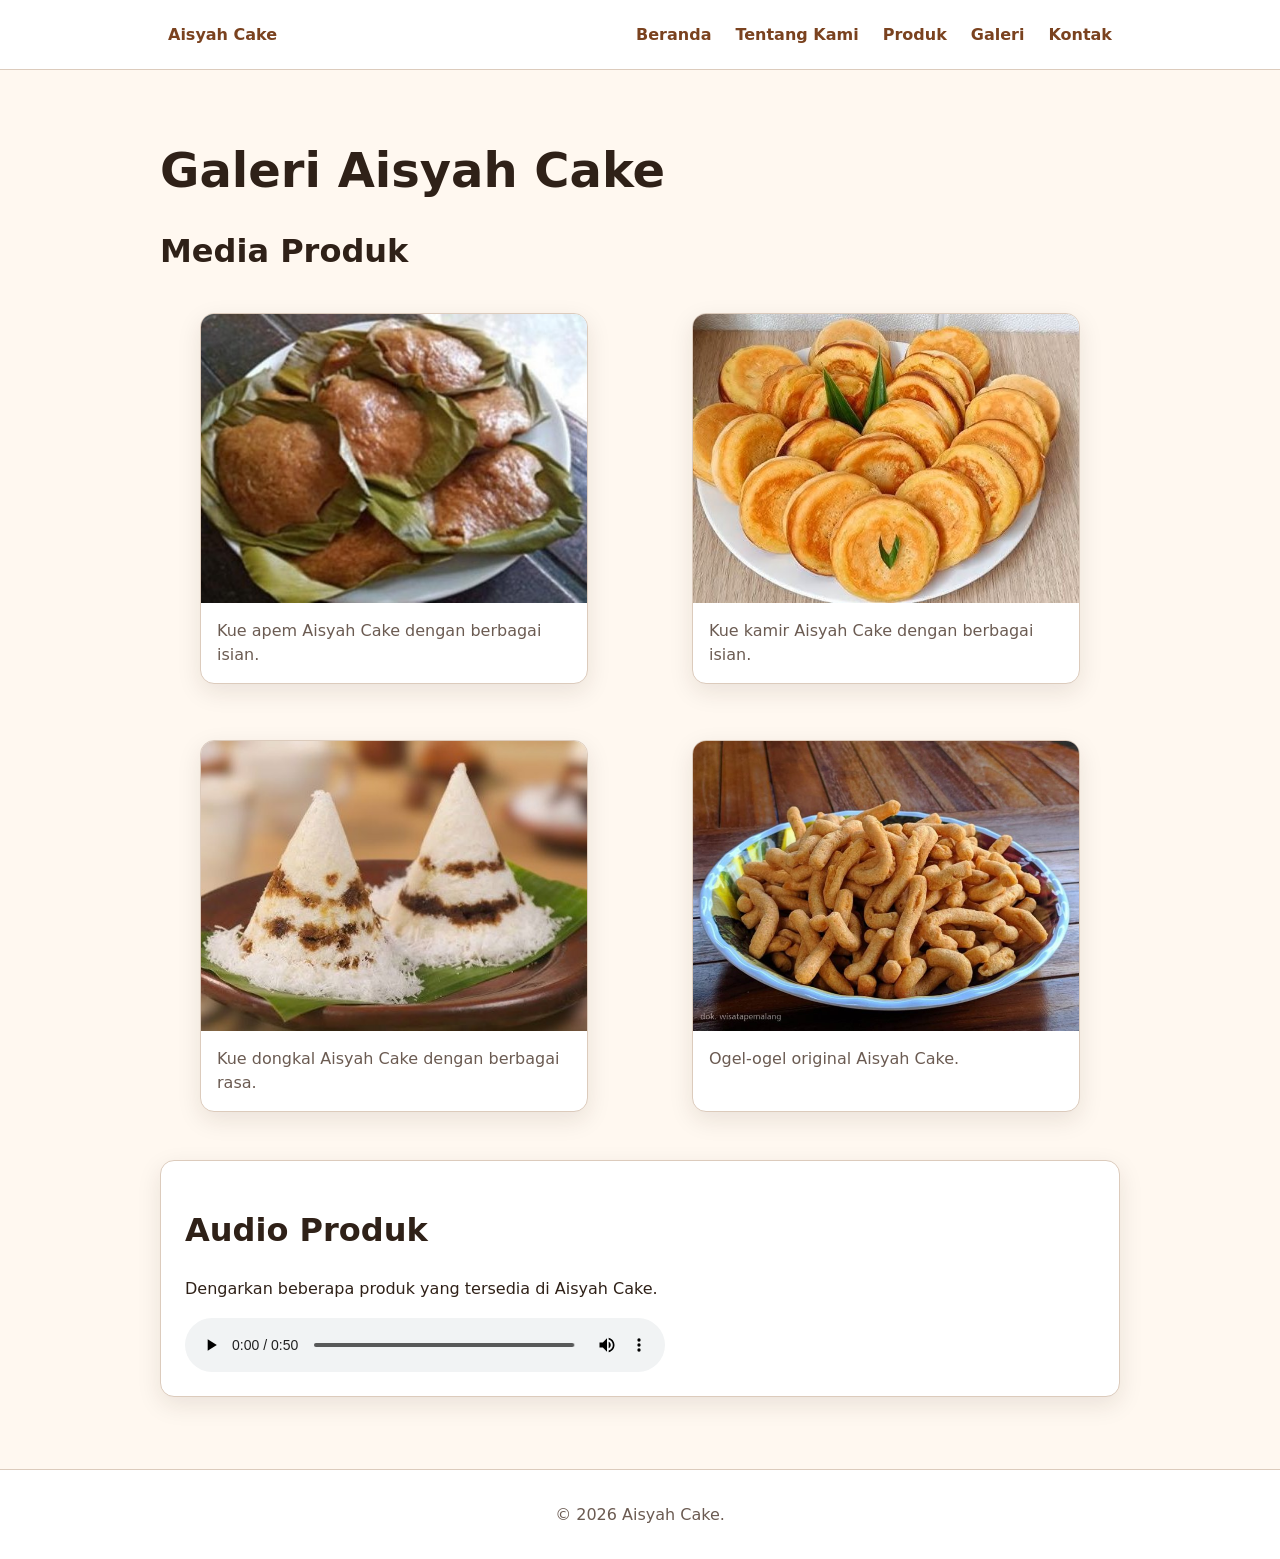
==== commit f84514d1: "revisi menambahkan hamburger" ====
--- a/galeri.html
+++ b/galeri.html
@@ -6,20 +6,35 @@
   <meta name="description" content="Galeri produk dan audio Aisyah Cake.">
   <title>Galeri Aisyah Cake - Website UMKM</title>
   <link rel="stylesheet" href="css/style.css">
+  <script src="js/nav.js" defer></script>
 </head>
 <body>
   <a class="skip-link" href="#konten">Lewati ke konten utama</a>
   <header class="site-header">
-    <nav class="nav" aria-label="Navigasi utama">
-      <a class="brand" href="index.html">Aisyah Cake</a>
-      <ul>
-        <li><a href="index.html">Beranda</a></li>
-        <li><a href="tentang.html">Tentang Kami</a></li>
-        <li><a href="produk.html">Produk</a></li>
-        <li><a aria-current="page" href="galeri.html">Galeri</a></li>
-        <li><a href="kontak.html">Kontak</a></li>
-      </ul>
-    </nav>
+    
+<nav class="nav" aria-label="Navigasi utama">
+  <a class="brand" href="index.html">Aisyah Cake</a>
+
+  <button
+    class="nav-toggle"
+    type="button"
+    aria-label="Buka menu navigasi"
+    aria-expanded="false"
+    aria-controls="nav-menu"
+  >
+    <span></span>
+    <span></span>
+    <span></span>
+  </button>
+
+  <ul id="nav-menu">
+    <li><a href="index.html">Beranda</a></li>
+    <li><a href="tentang.html">Tentang Kami</a></li>
+    <li><a href="produk.html">Produk</a></li>
+    <li><a href="galeri.html">Galeri</a></li>
+    <li><a href="kontak.html">Kontak</a></li>
+  </ul>
+</nav>
   </header>
   <main id="konten" class="page">
     <h1>Galeri Aisyah Cake</h1>
--- a/css/style.css
+++ b/css/style.css
@@ -161,3 +161,99 @@
 @media (prefers-reduced-motion: reduce) {
   html { scroll-behavior: auto; }
 }
+
+
+/* Tombol hamburger: hanya tampil pada layar sempit */
+.nav-toggle {
+  display: none;
+  align-items: center;
+  justify-content: center;
+  flex-direction: column;
+  gap: 5px;
+  width: 44px;
+  height: 44px;
+  padding: 8px;
+  color: var(--color-primary);
+  background: transparent;
+  border: 1px solid var(--color-border);
+  border-radius: var(--radius-sm);
+  cursor: pointer;
+  flex-shrink: 0;
+}
+
+.nav-toggle:hover {
+  color: var(--color-primary-strong);
+  background: #fff3e6;
+}
+
+.nav-toggle span {
+  display: block;
+  width: 24px;
+  height: 3px;
+  margin: 0;
+  background: currentColor;
+  border-radius: 3px;
+  transition: transform 0.2s ease, opacity 0.2s ease;
+}
+
+/* Layar sempit: maksimal 639px */
+@media (max-width: 39.999rem) {
+  .nav {
+    flex-direction: row;
+    flex-wrap: wrap;
+    align-items: center;
+    justify-content: space-between;
+    gap: var(--space-2);
+  }
+
+  .nav-toggle {
+    display: flex;
+  }
+
+  .nav ul {
+    display: none;
+    flex-direction: column;
+    align-items: stretch;
+    gap: 4px;
+    width: 100%;
+    padding: var(--space-2) 0 0;
+    margin: 0;
+    border-top: 1px solid var(--color-border);
+  }
+
+  .nav ul.is-open {
+    display: flex;
+  }
+
+  .nav ul li {
+    width: 100%;
+  }
+
+  .nav ul li a {
+    display: block;
+    width: 100%;
+    padding: 10px 12px;
+  }
+
+  /* Animasi hamburger menjadi tanda X */
+  .nav-toggle[aria-expanded="true"] span:nth-child(1) {
+    transform: translateY(8px) rotate(45deg);
+  }
+
+  .nav-toggle[aria-expanded="true"] span:nth-child(2) {
+    opacity: 0;
+  }
+
+  .nav-toggle[aria-expanded="true"] span:nth-child(3) {
+    transform: translateY(-8px) rotate(-45deg);
+  }
+}
+
+/* Hormati pengaturan pengurangan animasi */
+@media (prefers-reduced-motion: reduce) {
+  .nav-toggle span {
+    transition: none;
+  }
+}
+
+
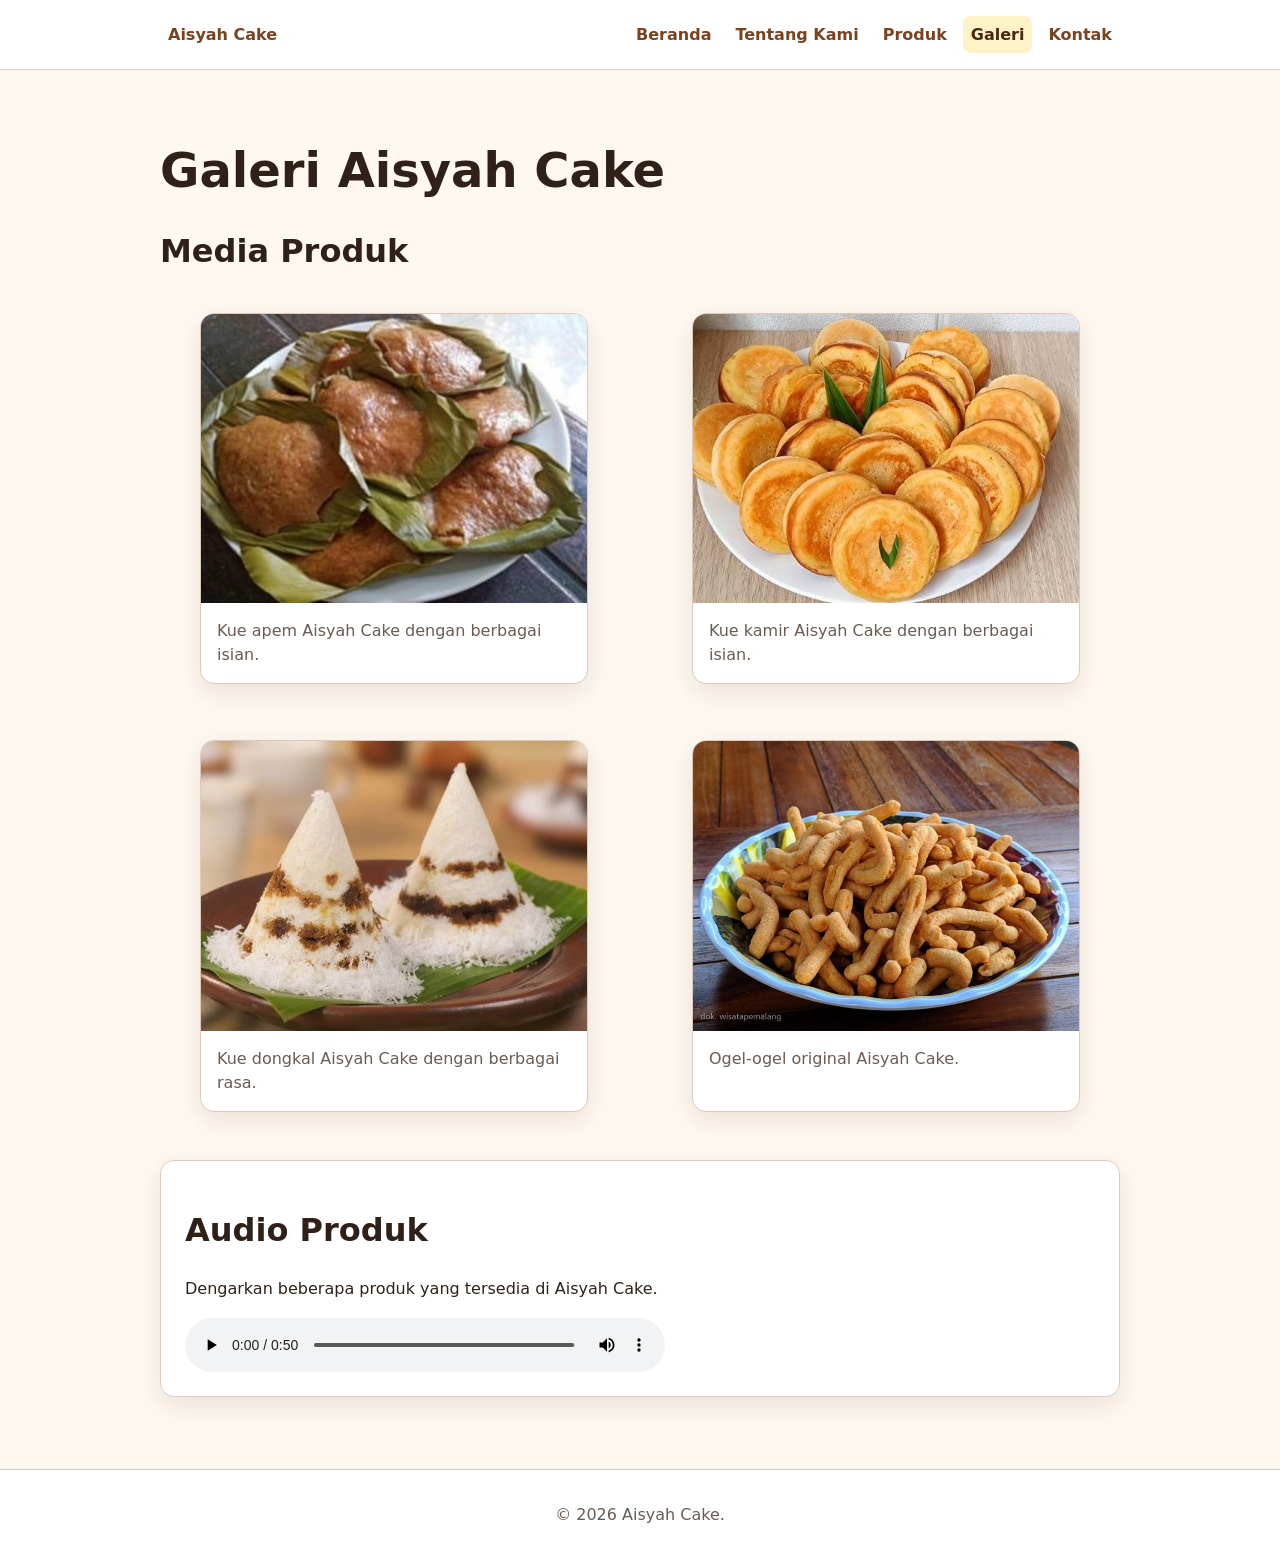
==== commit bf202ca6: "revisi menambahkan hamburger" ====
--- a/galeri.html
+++ b/galeri.html
@@ -12,29 +12,21 @@
   <a class="skip-link" href="#konten">Lewati ke konten utama</a>
   <header class="site-header">
     
-<nav class="nav" aria-label="Navigasi utama">
-  <a class="brand" href="index.html">Aisyah Cake</a>
-
-  <button
-    class="nav-toggle"
-    type="button"
-    aria-label="Buka menu navigasi"
-    aria-expanded="false"
-    aria-controls="nav-menu"
-  >
-    <span></span>
-    <span></span>
-    <span></span>
-  </button>
-
-  <ul id="nav-menu">
-    <li><a href="index.html">Beranda</a></li>
-    <li><a href="tentang.html">Tentang Kami</a></li>
-    <li><a href="produk.html">Produk</a></li>
-    <li><a href="galeri.html">Galeri</a></li>
-    <li><a href="kontak.html">Kontak</a></li>
-  </ul>
-</nav>
+  <nav class="nav" aria-label="Navigasi utama">
+    <a class="brand" href="index.html">Aisyah Cake</a>
+    <button class="nav-toggle" type="button" aria-label="Buka menu navigasi" aria-expanded="false" aria-controls="nav-menu">
+      <span></span>
+      <span></span>
+      <span></span>
+    </button>
+    <ul id="nav-menu">
+      <li><a href="index.html">Beranda</a></li>
+      <li><a href="tentang.html">Tentang Kami</a></li>
+      <li><a href="produk.html">Produk</a></li>
+      <li><a href="galeri.html" aria-current="page">Galeri</a></li>
+      <li><a href="kontak.html">Kontak</a></li>
+    </ul>
+  </nav>
   </header>
   <main id="konten" class="page">
     <h1>Galeri Aisyah Cake</h1>
--- a/css/style.css
+++ b/css/style.css
@@ -196,7 +196,7 @@
   transition: transform 0.2s ease, opacity 0.2s ease;
 }
 
-/* Layar sempit: maksimal 639px */
+/* Layar sempit */
 @media (max-width: 39.999rem) {
   .nav {
     flex-direction: row;
@@ -235,7 +235,7 @@
     padding: 10px 12px;
   }
 
-  /* Animasi hamburger menjadi tanda X */
+  
   .nav-toggle[aria-expanded="true"] span:nth-child(1) {
     transform: translateY(8px) rotate(45deg);
   }
@@ -249,7 +249,6 @@
   }
 }
 
-/* Hormati pengaturan pengurangan animasi */
 @media (prefers-reduced-motion: reduce) {
   .nav-toggle span {
     transition: none;
